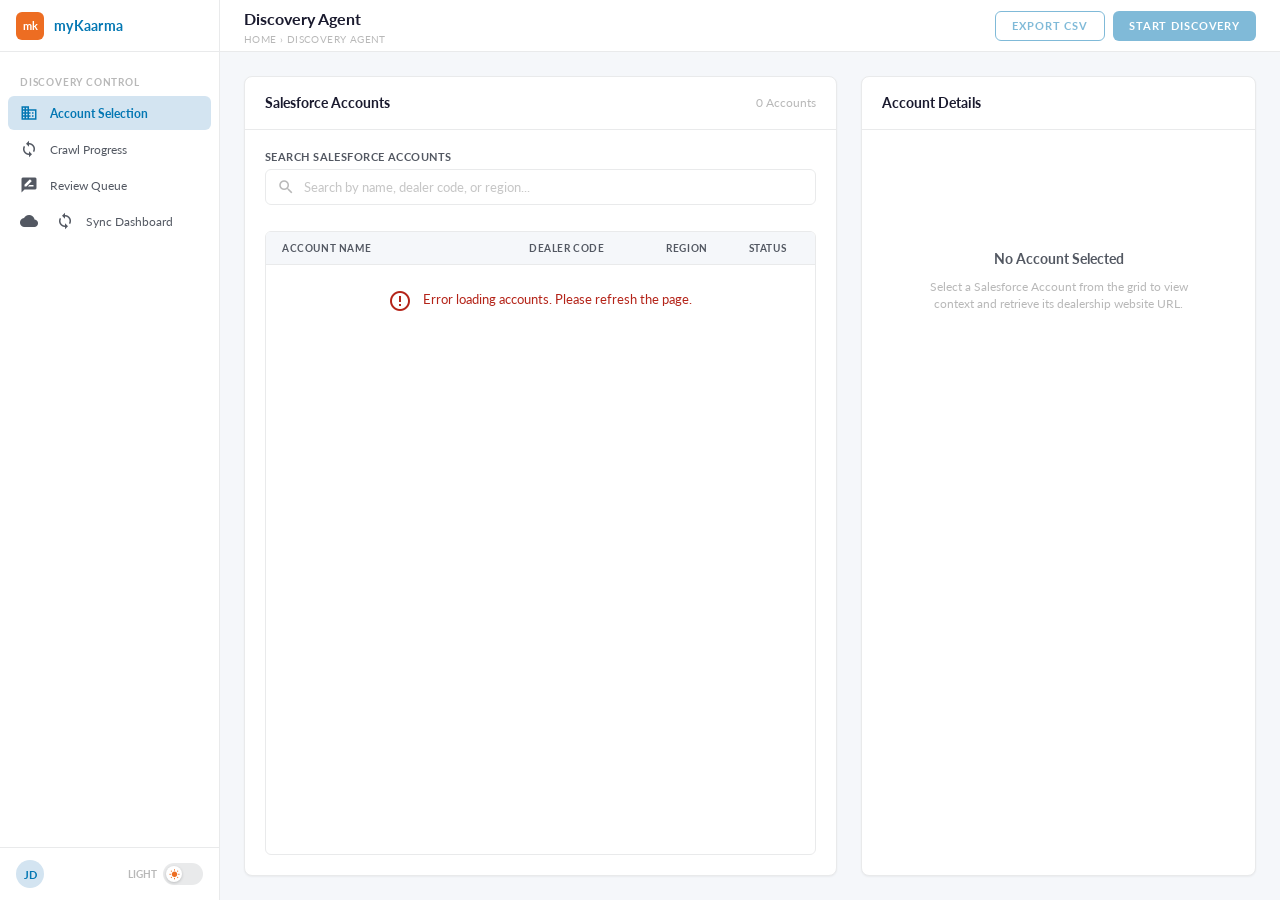
==== static/index.html @ 30bfcf35 "feat(milestone-1): implement user selects salesforce account screen with mykaarma brand guidelines" ====
<!DOCTYPE html>
<html lang="en">
<head>
  <meta charset="UTF-8">
  <meta name="viewport" content="width=device-width, initial-scale=1.0">
  <title>Salesforce Contact Discovery Agent | myKaarma</title>
  <!-- SEO Meta Tags -->
  <meta name="description" content="Autonomous human-in-the-loop Salesforce contact discovery and validation agent.">
  
  <!-- Typography & Icons -->
  <link rel="preconnect" href="https://fonts.googleapis.com">
  <link rel="preconnect" href="https://fonts.gstatic.com" crossorigin>
  <link href="https://fonts.googleapis.com/css2?family=Lato:wght@400;700&display=swap" rel="stylesheet">
  <link href="https://fonts.googleapis.com/icon?family=Material+Icons" rel="stylesheet">
  
  <!-- Style Sheet -->
  <link rel="stylesheet" href="theme.css">
</head>
<body>

  <!-- Application Shell -->
  <div id="shell" class="light">
    <script>
      (function() {
        const stored = localStorage.getItem('mk-theme');
        const prefersDark = window.matchMedia('(prefers-color-scheme: dark)').matches;
        document.getElementById('shell').className = stored || (prefersDark ? 'dark' : 'light');
      })();
    </script>

    <!-- Sidebar Navigation -->
    <aside class="sidebar">
      <!-- Brand Header -->
      <div class="brand-header">
        <div class="logo-mark" id="logoMark">mk</div>
        <span class="brand-wordmark">myKaarma</span>
      </div>

      <!-- Navigation Items -->
      <div class="nav-container">
        <div class="nav-group-label">Discovery Control</div>
        
        <div class="nav-item active" id="navAccountSelect">
          <i class="material-icons">domain</i>
          <span>Account Selection</span>
        </div>
        
        <div class="nav-item disabled" id="navCrawlProgress" title="Complete Milestone 1 to unlock">
          <i class="material-icons">sync</i>
          <span>Crawl Progress</span>
        </div>
        
        <div class="nav-item disabled" id="navReviewQueue" title="Complete Milestone 1 to unlock">
          <i class="material-icons">rate_review</i>
          <span>Review Queue</span>
        </div>
        
        <div class="nav-item disabled" id="navSyncDashboard" title="Complete Milestone 1 to unlock">
          <i class="material-icons">cloud_sync</i>
          <span>Sync Dashboard</span>
        </div>
      </div>

      <!-- Sidebar Footer -->
      <div class="sidebar-footer">
        <div class="avatar" id="userAvatar" title="User Profile">JD</div>
        <button class="theme-toggle-btn" id="themeToggleBtn" aria-label="Toggle dark mode" role="switch" aria-checked="false">
          <span class="theme-label" id="themeToggleLabel">Light</span>
          <div class="toggle-track">
            <div class="toggle-knob" id="toggleKnob">
              <i class="material-icons" id="toggleIcon" style="color: #ED6D22;">wb_sunny</i>
            </div>
          </div>
        </button>
      </div>
    </aside>

    <!-- Main Workspace -->
    <main class="workspace">
      <!-- Top Bar -->
      <header class="top-bar">
        <div class="top-bar-title-section">
          <h5 class="myk-h5" id="mainTitle">Discovery Agent</h5>
          <nav class="breadcrumb" id="breadcrumbTrail" aria-label="Breadcrumb">Home › Discovery Agent</nav>
        </div>
        
        <div style="margin-left: auto; display: flex; gap: 8px;">
          <button class="tb-btn secondary disabled" id="btnExport" disabled>Export CSV</button>
          <button class="tb-btn primary disabled" id="btnStartDiscovery" disabled>Start Discovery</button>
        </div>
      </header>

      <!-- Workspace Content (Grid Layout) -->
      <div class="content-area">
        
        <!-- Search & Selection Panel (Left Card) -->
        <section class="myk-card" id="searchPanelCard">
          <div class="myk-card-header">
            <h6 class="myk-h6">Salesforce Accounts</h6>
            <span class="myk-subtitle1" id="accountsCount">0 Accounts</span>
          </div>
          
          <div class="myk-card-body">
            <!-- Search Form Group -->
            <div class="form-group">
              <label for="accountSearchInput" class="form-label">Search Salesforce Accounts</label>
              <div class="input-container">
                <i class="material-icons">search</i>
                <input type="text" id="accountSearchInput" class="myk-input" placeholder="Search by name, dealer code, or region..." autocomplete="off">
              </div>
            </div>
            
            <!-- Accounts Data Grid Table -->
            <div class="table-container">
              <table class="myk-table" id="accountsTable">
                <thead>
                  <tr>
                    <th style="width: 45%;">Account Name</th>
                    <th style="width: 25%;">Dealer Code</th>
                    <th style="width: 15%;">Region</th>
                    <th style="width: 15%;">Status</th>
                  </tr>
                </thead>
                <tbody id="accountsTableBody">
                  <!-- Dynamic rows will be injected here -->
                </tbody>
              </table>
              
              <!-- Table Empty State -->
              <div class="empty-state" id="tableEmptyState" style="display: none;">
                <i class="material-icons">info_outline</i>
                <div class="empty-state-title">No matching accounts found</div>
                <div class="empty-state-text">Try adjusting your search terms or filters.</div>
              </div>
            </div>
          </div>
        </section>

        <!-- Selected Account Context Panel (Right Card) -->
        <section class="myk-card" id="detailsPanelCard">
          <div class="myk-card-header">
            <h6 class="myk-h6">Account Details</h6>
          </div>
          
          <div class="myk-card-body" id="detailsCardBody">
            <!-- Default Empty State -->
            <div class="empty-state" id="detailsEmptyState">
              <i class="material-icons">corporate_fare</i>
              <div class="empty-state-title">No Account Selected</div>
              <div class="empty-state-text">Select a Salesforce Account from the grid to view context and retrieve its dealership website URL.</div>
            </div>
            
            <!-- Selected Content Details Panel (Initially Hidden) -->
            <div class="details-panel" id="detailsDataPanel" style="display: none;">
              <!-- Website Highlight Box -->
              <div class="website-container" id="websiteHighlightBox">
                <div class="website-title">Dealership Website Context</div>
                <a href="#" target="_blank" class="website-link" id="accountWebsiteLink" rel="noopener">
                  <span id="accountWebsiteText">https://example.com</span>
                  <i class="material-icons">open_in_new</i>
                </a>
              </div>
              
              <!-- Account Metadata Fields -->
              <div class="detail-row">
                <div class="detail-label">Account ID</div>
                <div class="detail-value" style="display: flex; align-items: center;">
                  <span id="accFieldId" style="color: var(--text-muted, #B8B8B8);">ACC-00000</span>
                  <i class="material-icons copy-icon-btn" id="btnCopyId" title="Copy ID">content_copy</i>
                </div>
              </div>
              
              <div class="detail-row">
                <div class="detail-label">Account Name</div>
                <div class="detail-value bold" id="accFieldName">Dealership Name</div>
              </div>
              
              <div class="detail-row">
                <div class="detail-label">Dealer Code</div>
                <div class="detail-value" id="accFieldCode">CODE-00</div>
              </div>
              
              <div class="detail-row">
                <div class="detail-label">Region</div>
                <div class="detail-value" id="accFieldRegion">Northwest</div>
              </div>
              
              <div class="detail-row">
                <div class="detail-label">Phone</div>
                <div class="detail-value" id="accFieldPhone">+1-000-000-0000</div>
              </div>
              
              <div class="detail-row">
                <div class="detail-label">Industry</div>
                <div class="detail-value" id="accFieldIndustry">Retail</div>
              </div>
              
              <div class="detail-row">
                <div class="detail-label">Annual Revenue</div>
                <div class="detail-value" id="accFieldRevenue">$0</div>
              </div>
              
              <div class="detail-row">
                <div class="detail-label">Account Owner</div>
                <div class="detail-value" id="accFieldOwner">Owner Name</div>
              </div>
            </div>
          </div>
        </section>

      </div>
    </main>
  </div>

  <!-- Application Logic -->
  <script src="app.js"></script>
</body>
</html>
---- static/theme.css ----
/* ==========================================
   myKaarma Design System & Brand Styling
   ========================================== */

/* Typography & Layout Reset */
* {
  box-sizing: border-box;
  margin: 0;
  padding: 0;
  font-family: 'Lato', sans-serif;
  transition: background-color 150ms ease-in-out, border-color 150ms ease-in-out, box-shadow 100ms ease-in-out;
}

body, html {
  width: 100%;
  height: 100%;
  overflow: hidden;
}

/* ------------------------------------------
   Design Tokens - Theme Overrides
   ------------------------------------------ */
#shell.light {
  --bg-page:         #F5F7FA;
  --bg-sidebar:      #FFFFFF;
  --bg-topbar:       #FFFFFF;
  --bg-card:         #FFFFFF;
  --border:          #E9EAEB;
  --text-primary:    #1A1A2E;
  --text-secondary:  #535862;
  --text-muted:      #B8B8B8;
  --brand:           #0377B3;
  --nav-active-bg:   #D3E4F1;
  --nav-active-text: #0377B3;
  --nav-dot-default: #D8D8D8;
  --btn-sec-color:   #0377B3;
  --toggle-track:    #E9EAEB;
  --avatar-bg:       #D3E4F1;
  --avatar-text: #0377B3;
  --input-bg:        #FFFFFF;
  --row-hover:       #F0F6FB;
  --accent-orange:   #ED6D22;
  --success-green:   #027A48;
  --success-bg:      #ECFDF3;
  --error-red:       #B42318;
  --error-bg:        #FEF3F2;
}

#shell.dark {
  --bg-page:         #0F1117;
  --bg-sidebar:      #1A1F2E;
  --bg-topbar:       #1A1F2E;
  --bg-card:         #232839;
  --border:          #2E3347;
  --text-primary:    #F0F4F8;
  --text-secondary:  #8B95A6;
  --text-muted:      #4A5568;
  --brand:           #3B9DD4;
  --nav-active-bg:   rgba(59,157,212,0.18);
  --nav-active-text: #3B9DD4;
  --nav-dot-default: #2E3347;
  --btn-sec-color:   #7EB8D9;
  --toggle-track:    #3B9DD4;
  --avatar-bg:       rgba(59,157,212,0.2);
  --avatar-text: #3B9DD4;
  --input-bg:        #1E2433;
  --row-hover:       rgba(255,255,255,0.04);
  --accent-orange:   #FD853A;
  --success-green:   #32D583;
  --success-bg:      #052E16;
  --error-red:       #F97066;
  --error-bg:        #1C0A09;
}

/* ------------------------------------------
   Typography Scale
   ------------------------------------------ */
.myk-h1 { font-size: 2rem; line-height: 2.5rem; font-weight: 700; color: var(--text-primary, #1A1A2E); }
.myk-h2 { font-size: 1.5rem; line-height: 2rem; font-weight: 700; color: var(--text-primary, #1A1A2E); }
.myk-h3 { font-size: 1.25rem; line-height: 1.75rem; font-weight: 700; color: var(--text-primary, #1A1A2E); }
.myk-h4 { font-size: 1.125rem; line-height: 1.5rem; font-weight: 700; color: var(--text-primary, #1A1A2E); }
.myk-h5 { font-size: 1rem; line-height: 1.5rem; font-weight: 700; color: var(--text-primary, #1A1A2E); }
.myk-h6 { font-size: 0.875rem; line-height: 1.25rem; font-weight: 700; color: var(--text-primary, #1A1A2E); }

.myk-body1 { font-size: 1rem; line-height: 1.5rem; font-weight: 400; color: var(--text-secondary, #535862); }
.myk-body2 { font-size: 0.875rem; line-height: 1.25rem; font-weight: 400; color: var(--text-secondary, #535862); }
.myk-subtitle1 { font-size: 0.75rem; line-height: 1rem; font-weight: 400; color: var(--text-muted, #B8B8B8); }
.myk-subtitle2 { font-size: 0.625rem; line-height: 1.1rem; font-weight: 400; color: var(--text-muted, #B8B8B8); }

/* ------------------------------------------
   App Layout Shell
   ------------------------------------------ */
#shell {
  width: 100%;
  height: 100%;
  display: flex;
  background: var(--bg-page, #F5F7FA);
  color: var(--text-primary, #1A1A2E);
}

/* Sidebar Navigation */
.sidebar {
  width: 220px;
  height: 100%;
  background: var(--bg-sidebar, #FFFFFF);
  border-right: 1px solid var(--border, #E9EAEB);
  display: flex;
  flex-direction: column;
  flex-shrink: 0;
}

.brand-header {
  height: 52px;
  padding: 0 16px;
  display: flex;
  align-items: center;
  gap: 10px;
  border-bottom: 1px solid var(--border, #E9EAEB);
}

.logo-mark {
  background: #ED6D22; /* Always orange logo mark */
  border-radius: 6px;
  width: 28px;
  height: 28px;
  display: flex;
  align-items: center;
  justify-content: center;
  color: #FFFFFF;
  font-weight: 700;
  font-size: 11px;
}

.brand-wordmark {
  color: var(--brand, #0377B3);
  font-size: 14px;
  font-weight: 700;
  letter-spacing: 0.02em;
}

.nav-container {
  padding: 16px 8px;
  flex-grow: 1;
  overflow-y: auto;
}

.nav-group-label {
  font-size: 10px;
  font-weight: 700;
  color: var(--text-muted, #B8B8B8);
  text-transform: uppercase;
  letter-spacing: 0.08em;
  padding: 8px 12px;
}

.nav-item {
  display: flex;
  align-items: center;
  gap: 12px;
  padding: 8px 12px;
  border-radius: 6px;
  cursor: pointer;
  margin-bottom: 2px;
  color: var(--text-secondary, #535862);
  font-size: 12px;
  font-weight: 400;
  user-select: none;
}

.nav-item:hover {
  background: var(--row-hover, #F0F6FB);
}

.nav-item.active {
  background: var(--nav-active-bg, #D3E4F1);
  color: var(--nav-active-text, #0377B3);
  font-weight: 700;
}

.nav-item i {
  font-size: 18px;
}

/* Sidebar Footer & Theme Toggle */
.sidebar-footer {
  margin-top: auto;
  padding: 12px 16px;
  border-top: 1px solid var(--border, #E9EAEB);
  display: flex;
  align-items: center;
  gap: 12px;
}

.avatar {
  width: 28px;
  height: 28px;
  border-radius: 50%;
  background: var(--avatar-bg, #D3E4F1);
  color: var(--avatar-text, #0377B3);
  font-weight: 700;
  font-size: 11px;
  display: flex;
  align-items: center;
  justify-content: center;
}

.theme-toggle-btn {
  margin-left: auto;
  display: flex;
  align-items: center;
  gap: 6px;
  background: none;
  border: none;
  cursor: pointer;
  outline: none;
}

.theme-label {
  font-size: 10px;
  font-weight: 700;
  color: var(--text-muted, #B8B8B8);
  text-transform: uppercase;
}

.toggle-track {
  width: 40px;
  height: 22px;
  border-radius: 11px;
  background: var(--toggle-track, #E9EAEB);
  position: relative;
}

.toggle-knob {
  width: 16px;
  height: 16px;
  border-radius: 50%;
  background: #FFFFFF;
  position: absolute;
  top: 3px;
  left: 3px;
  transition: left 200ms ease;
  box-shadow: 0 1px 3px rgba(10,13,18,0.2);
  display: flex;
  align-items: center;
  justify-content: center;
}

#shell.dark .toggle-knob {
  left: 21px;
}

#shell.dark .toggle-track {
  background: var(--brand, #3B9DD4);
}

.toggle-knob i {
  font-size: 11px;
}

/* ------------------------------------------
   Workspace Area & Top Bar
   ------------------------------------------ */
.workspace {
  flex-grow: 1;
  display: flex;
  flex-direction: column;
  height: 100%;
  overflow: hidden;
}

.top-bar {
  height: 52px;
  background: var(--bg-topbar, #FFFFFF);
  border-bottom: 1px solid var(--border, #E9EAEB);
  display: flex;
  align-items: center;
  padding: 0 24px;
  flex-shrink: 0;
}

.top-bar-title-section {
  display: flex;
  flex-direction: column;
}

.breadcrumb {
  font-size: 10px;
  color: var(--text-muted, #B8B8B8);
  margin-top: 2px;
  text-transform: uppercase;
  letter-spacing: 0.04em;
}

/* Dashboard Workspace Content Grid */
.content-area {
  flex-grow: 1;
  padding: 24px;
  overflow-y: auto;
  display: grid;
  grid-template-columns: 1.5fr 1fr;
  gap: 24px;
}

/* ------------------------------------------
   Card Component System
   ------------------------------------------ */
.myk-card {
  background: var(--bg-card, #FFFFFF);
  border: 1px solid var(--border, #E9EAEB);
  border-radius: 8px;
  box-shadow: 0 1px 2px rgba(10,13,18,0.05);
  display: flex;
  flex-direction: column;
  overflow: hidden;
}

.myk-card-header {
  padding: 16px 20px;
  border-bottom: 1px solid var(--border, #E9EAEB);
  display: flex;
  align-items: center;
  justify-content: space-between;
}

.myk-card-title {
  font-size: 14px;
  font-weight: 700;
  color: var(--text-primary, #1A1A2E);
}

.myk-card-body {
  padding: 20px;
  flex-grow: 1;
  display: flex;
  flex-direction: column;
}

/* ------------------------------------------
   Forms & Inputs
   ------------------------------------------ */
.form-group {
  margin-bottom: 16px;
  display: flex;
  flex-direction: column;
  gap: 6px;
}

.form-label {
  font-size: 11px;
  font-weight: 700;
  color: var(--text-secondary, #535862);
  text-transform: uppercase;
  letter-spacing: 0.04em;
}

.input-container {
  position: relative;
  display: flex;
  align-items: center;
}

.input-container i {
  position: absolute;
  left: 12px;
  font-size: 18px;
  color: var(--text-muted, #B8B8B8);
}

.myk-input {
  width: 100%;
  height: 36px;
  border: 1px solid var(--border, #E9EAEB);
  border-radius: 6px;
  background: var(--input-bg, #FFFFFF);
  color: var(--text-primary, #1A1A2E);
  font-size: 13px;
  padding: 0 12px;
  outline: none;
  font-family: 'Lato', sans-serif;
}

.input-container .myk-input {
  padding-left: 38px;
}

.myk-input::placeholder {
  color: var(--text-muted, #B8B8B8);
  opacity: 0.8;
}

.myk-input:focus {
  border-color: var(--brand, #0377B3);
  box-shadow: 0 0 0 3px rgba(3,119,179,0.2);
}

#shell.dark .myk-input:focus {
  box-shadow: 0 0 0 3px rgba(59,157,212,0.3);
}

/* ------------------------------------------
   Buttons & Controls
   ------------------------------------------ */
.tb-btn {
  height: 30px;
  padding: 0 16px;
  border-radius: 6px;
  font-size: 11px;
  font-weight: 700;
  text-transform: uppercase;
  letter-spacing: 0.08em;
  cursor: pointer;
  display: inline-flex;
  align-items: center;
  justify-content: center;
  white-space: nowrap;
  outline: none;
  font-family: 'Lato', sans-serif;
}

.tb-btn.primary {
  background: var(--brand, #0377B3);
  color: #FFFFFF;
  border: none;
}

.tb-btn.primary:hover {
  opacity: 0.9;
}

.tb-btn.secondary {
  background: transparent;
  color: var(--btn-sec-color, #0377B3);
  border: 1px solid var(--btn-sec-color, #0377B3);
}

.tb-btn.secondary:hover {
  background: var(--row-hover, #F0F6FB);
}

.tb-btn.disabled, .tb-btn[disabled] {
  opacity: 0.5;
  pointer-events: none;
  cursor: not-allowed;
}

/* ------------------------------------------
   Data Grid & Tables
   ------------------------------------------ */
.table-container {
  flex-grow: 1;
  overflow-y: auto;
  border: 1px solid var(--border, #E9EAEB);
  border-radius: 6px;
  background: var(--bg-card, #FFFFFF);
  margin-top: 10px;
}

.myk-table {
  width: 100%;
  border-collapse: collapse;
  table-layout: fixed;
}

.myk-table th {
  background: var(--bg-page, #F5F7FA);
  color: var(--text-secondary, #535862);
  font-size: 10px;
  font-weight: 700;
  text-transform: uppercase;
  letter-spacing: 0.06em;
  padding: 10px 16px;
  text-align: left;
  border-bottom: 1px solid var(--border, #E9EAEB);
  position: sticky;
  top: 0;
  z-index: 10;
}

.myk-table td {
  padding: 12px 16px;
  font-size: 13px;
  color: var(--text-primary, #1A1A2E);
  border-bottom: 1px solid var(--border, #E9EAEB);
  overflow: hidden;
  text-overflow: ellipsis;
  white-space: nowrap;
}

.myk-table tr:last-child td {
  border-bottom: none;
}

.myk-table tbody tr {
  cursor: pointer;
}

.myk-table tbody tr:hover td {
  background: var(--row-hover, #F0F6FB);
}

.myk-table tr.selected td {
  background: var(--nav-active-bg, #D3E4F1) !important;
  color: var(--nav-active-text, #0377B3);
  font-weight: 700;
}

/* Utility alignments */
.text-right {
  text-align: right !important;
}

/* ------------------------------------------
   Status Badge Styling
   ------------------------------------------ */
.myk-badge {
  display: inline-flex;
  align-items: center;
  justify-content: center;
  padding: 2px 8px;
  border-radius: 4px;
  font-size: 10px;
  font-weight: 700;
  text-transform: uppercase;
  letter-spacing: 0.02em;
}

.myk-badge.success {
  color: var(--success-green, #027A48);
  background: var(--success-bg, #ECFDF3);
}

.myk-badge.error {
  color: var(--error-red, #B42318);
  background: var(--error-bg, #FEF3F2);
}

/* ------------------------------------------
   Details Panel Styling
   ------------------------------------------ */
.details-panel {
  display: flex;
  flex-direction: column;
  gap: 16px;
}

.detail-row {
  display: flex;
  justify-content: space-between;
  align-items: center;
  padding-bottom: 12px;
  border-bottom: 1px dashed var(--border, #E9EAEB);
}

.detail-row:last-child {
  border-bottom: none;
}

.detail-label {
  font-size: 11px;
  font-weight: 700;
  color: var(--text-secondary, #535862);
  text-transform: uppercase;
}

.detail-value {
  font-size: 13px;
  font-weight: 400;
  color: var(--text-primary, #1A1A2E);
}

.detail-value.bold {
  font-weight: 700;
}

/* URL Highlight Context */
.website-container {
  background: var(--success-bg, #ECFDF3);
  border: 1px solid var(--success-green, #027A48);
  border-radius: 6px;
  padding: 12px 16px;
  display: flex;
  flex-direction: column;
  gap: 8px;
  margin-top: 12px;
}

#shell.dark .website-container {
  background: var(--success-bg, #052E16);
  border-color: var(--success-green, #32D583);
}

.website-title {
  font-size: 10px;
  font-weight: 700;
  color: var(--success-green, #027A48);
  text-transform: uppercase;
  letter-spacing: 0.06em;
}

.website-link {
  font-size: 14px;
  font-weight: 700;
  color: var(--brand, #0377B3) !important;
  text-decoration: none;
  display: flex;
  align-items: center;
  gap: 6px;
}

.website-link:hover {
  text-decoration: underline;
}

.website-link i {
  font-size: 16px;
}

/* Empty / Fallback States */
.empty-state {
  text-align: center;
  padding: 40px 20px;
  display: flex;
  flex-direction: column;
  align-items: center;
  justify-content: center;
  gap: 12px;
  color: var(--text-muted, #B8B8B8);
}

.empty-state i {
  font-size: 48px;
}

.empty-state-title {
  font-size: 14px;
  font-weight: 700;
  color: var(--text-secondary, #535862);
}

.empty-state-text {
  font-size: 12px;
  max-width: 260px;
  line-height: 1.4;
}

/* Interactive Elements */
.copy-icon-btn {
  cursor: pointer;
  color: var(--text-muted, #B8B8B8);
  font-size: 14px;
  margin-left: 6px;
}

.copy-icon-btn:hover {
  color: var(--brand, #0377B3);
}

/* Custom Scrollbars */
::-webkit-scrollbar {
  width: 6px;
  height: 6px;
}

::-webkit-scrollbar-track {
  background: transparent;
}

::-webkit-scrollbar-thumb {
  border-radius: 3px;
  background: var(--border, #E9EAEB);
}

::-webkit-scrollbar-thumb:hover {
  background: var(--text-muted, #B8B8B8);
}
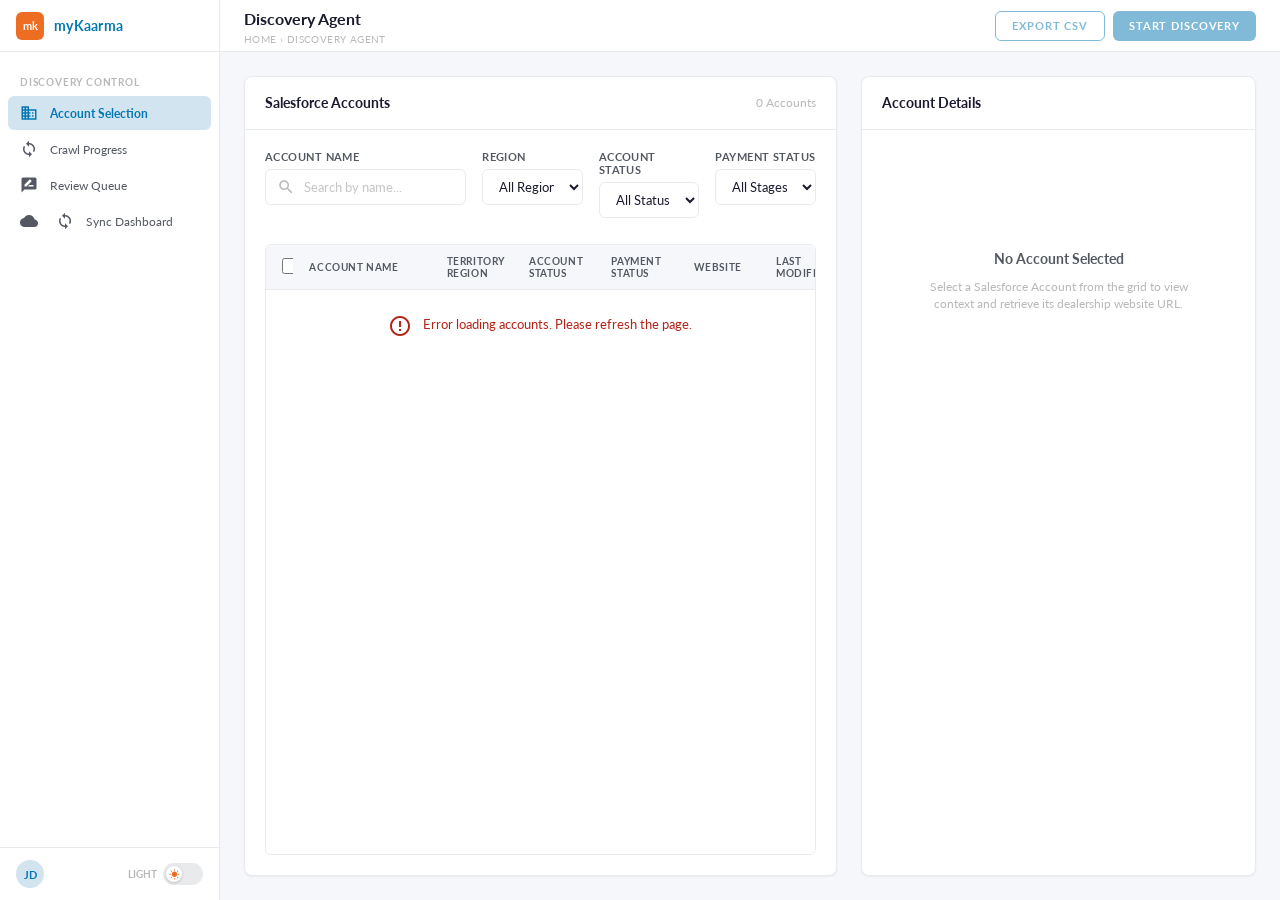
==== commit e72ba9c2: "feat(milestone1): implement account selection filters and multi-select UI - Add dynamic region, stat" ====
--- a/static/index.html
+++ b/static/index.html
@@ -101,12 +101,32 @@
           </div>
           
           <div class="myk-card-body">
-            <!-- Search Form Group -->
-            <div class="form-group">
-              <label for="accountSearchInput" class="form-label">Search Salesforce Accounts</label>
-              <div class="input-container">
-                <i class="material-icons">search</i>
-                <input type="text" id="accountSearchInput" class="myk-input" placeholder="Search by name, dealer code, or region..." autocomplete="off">
+            <!-- Search & Filters -->
+            <div style="display: flex; gap: 16px; margin-bottom: 16px;">
+              <div class="form-group" style="flex: 2; margin-bottom: 0;">
+                <label for="accountSearchInput" class="form-label">Account Name</label>
+                <div class="input-container">
+                  <i class="material-icons">search</i>
+                  <input type="text" id="accountSearchInput" class="myk-input" placeholder="Search by name..." autocomplete="off">
+                </div>
+              </div>
+              <div class="form-group" style="flex: 1; margin-bottom: 0;">
+                <label for="regionFilter" class="form-label">Region</label>
+                <select id="regionFilter" class="myk-input">
+                  <option value="">All Regions</option>
+                </select>
+              </div>
+              <div class="form-group" style="flex: 1; margin-bottom: 0;">
+                <label for="statusFilter" class="form-label">Account Status</label>
+                <select id="statusFilter" class="myk-input">
+                  <option value="">All Statuses</option>
+                </select>
+              </div>
+              <div class="form-group" style="flex: 1; margin-bottom: 0;">
+                <label for="paymentsStageFilter" class="form-label">Payment Status</label>
+                <select id="paymentsStageFilter" class="myk-input">
+                  <option value="">All Stages</option>
+                </select>
               </div>
             </div>
             
@@ -115,10 +135,13 @@
               <table class="myk-table" id="accountsTable">
                 <thead>
                   <tr>
-                    <th style="width: 45%;">Account Name</th>
-                    <th style="width: 25%;">Dealer Code</th>
-                    <th style="width: 15%;">Region</th>
-                    <th style="width: 15%;">Status</th>
+                    <th style="width: 5%;"><input type="checkbox" id="selectAllCheckbox"></th>
+                    <th style="width: 25%;">Account Name</th>
+                    <th style="width: 15%;">Territory Region</th>
+                    <th style="width: 15%;">Account Status</th>
+                    <th style="width: 15%;">Payment Status</th>
+                    <th style="width: 15%;">Website</th>
+                    <th style="width: 10%;">Last Modified</th>
                   </tr>
                 </thead>
                 <tbody id="accountsTableBody">
@@ -154,11 +177,13 @@
             <div class="details-panel" id="detailsDataPanel" style="display: none;">
               <!-- Website Highlight Box -->
               <div class="website-container" id="websiteHighlightBox">
-                <div class="website-title">Dealership Website Context</div>
-                <a href="#" target="_blank" class="website-link" id="accountWebsiteLink" rel="noopener">
-                  <span id="accountWebsiteText">https://example.com</span>
-                  <i class="material-icons">open_in_new</i>
-                </a>
+                <div class="website-title" id="websiteHighlightTitle">Dealership Website Context</div>
+                <div id="websiteLinksContainer">
+                  <a href="#" target="_blank" class="website-link" id="accountWebsiteLink" rel="noopener">
+                    <span id="accountWebsiteText">https://example.com</span>
+                    <i class="material-icons">open_in_new</i>
+                  </a>
+                </div>
               </div>
               
               <!-- Account Metadata Fields -->
@@ -176,13 +201,18 @@
               </div>
               
               <div class="detail-row">
-                <div class="detail-label">Dealer Code</div>
-                <div class="detail-value" id="accFieldCode">CODE-00</div>
-              </div>
-              
-              <div class="detail-row">
-                <div class="detail-label">Region</div>
+                <div class="detail-label">Territory Region</div>
                 <div class="detail-value" id="accFieldRegion">Northwest</div>
+              </div>
+              
+              <div class="detail-row">
+                <div class="detail-label">Account Status</div>
+                <div class="detail-value" id="accFieldStatus">Active</div>
+              </div>
+              
+              <div class="detail-row">
+                <div class="detail-label">Payment Status</div>
+                <div class="detail-value" id="accFieldPaymentsStage">Paid</div>
               </div>
               
               <div class="detail-row">
--- a/static/theme.css
+++ b/static/theme.css
@@ -673,3 +673,44 @@
 ::-webkit-scrollbar-thumb:hover {
   background: var(--text-muted, #B8B8B8);
 }
+
+/* ------------------------------------------
+   Checkbox & Multi-Select Styling
+   ------------------------------------------ */
+input[type="checkbox"] {
+  accent-color: var(--brand, #0377B3);
+  width: 16px;
+  height: 16px;
+  cursor: pointer;
+  border-radius: 4px;
+}
+
+#shell.dark input[type="checkbox"] {
+  accent-color: var(--brand, #3B9DD4);
+}
+
+.multi-select-message {
+  display: flex;
+  flex-direction: column;
+  align-items: center;
+  justify-content: center;
+  gap: 16px;
+  padding: 32px 16px;
+  text-align: center;
+}
+
+.multi-select-message i {
+  font-size: 48px;
+  color: var(--brand, #0377B3);
+}
+
+.multi-select-message .title {
+  font-size: 16px;
+  font-weight: 700;
+  color: var(--text-primary, #1A1A2E);
+}
+
+.multi-select-message .subtitle {
+  font-size: 13px;
+  color: var(--text-secondary, #535862);
+}
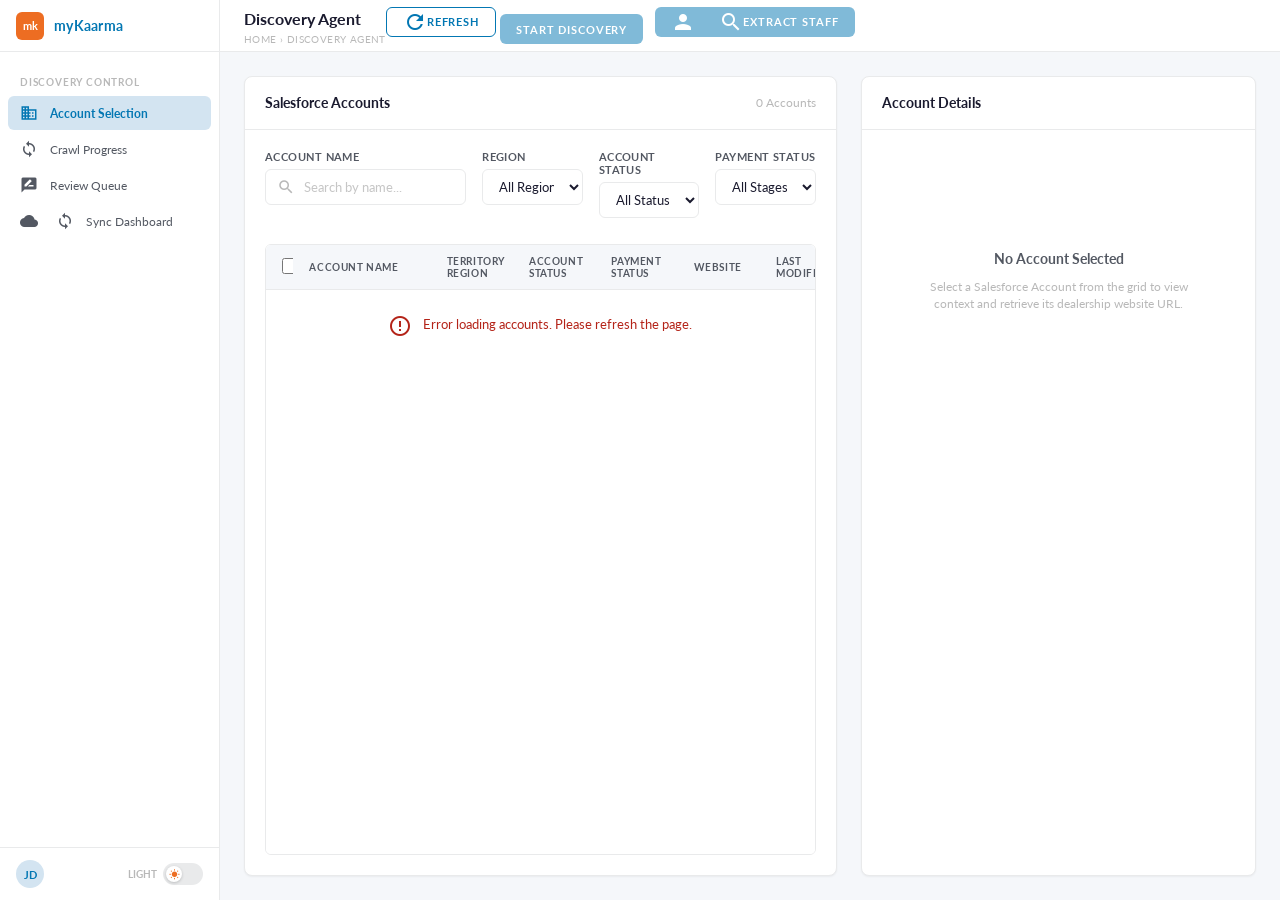
==== commit 6637e927: "feat(extraction): implement heuristic staff scraping and UI" ====
--- a/static/index.html
+++ b/static/index.html
@@ -84,10 +84,15 @@
           <nav class="breadcrumb" id="breadcrumbTrail" aria-label="Breadcrumb">Home › Discovery Agent</nav>
         </div>
         
-        <div style="margin-left: auto; display: flex; gap: 8px;">
-          <button class="tb-btn secondary disabled" id="btnExport" disabled>Export CSV</button>
-          <button class="tb-btn primary disabled" id="btnStartDiscovery" disabled>Start Discovery</button>
-        </div>
+        <div class="actions-right">
+                <button class="tb-btn secondary" id="btnRefreshGrid">
+                  <i class="material-icons">refresh</i> Refresh
+                </button>
+                <button class="tb-btn primary disabled" id="btnStartDiscovery" disabled>Start Discovery</button>
+                <button class="tb-btn primary disabled" id="btnExtractStaff" disabled style="margin-left: 8px;">
+                  <i class="material-icons">person_search</i> Extract Staff
+                </button>
+              </div>
       </header>
 
       <!-- Workspace Content (Grid Layout) -->
@@ -188,14 +193,6 @@
               
               <!-- Account Metadata Fields -->
               <div class="detail-row">
-                <div class="detail-label">Account ID</div>
-                <div class="detail-value" style="display: flex; align-items: center;">
-                  <span id="accFieldId" style="color: var(--text-muted, #B8B8B8);">ACC-00000</span>
-                  <i class="material-icons copy-icon-btn" id="btnCopyId" title="Copy ID">content_copy</i>
-                </div>
-              </div>
-              
-              <div class="detail-row">
                 <div class="detail-label">Account Name</div>
                 <div class="detail-value bold" id="accFieldName">Dealership Name</div>
               </div>
@@ -216,23 +213,41 @@
               </div>
               
               <div class="detail-row">
-                <div class="detail-label">Phone</div>
-                <div class="detail-value" id="accFieldPhone">+1-000-000-0000</div>
-              </div>
-              
-              <div class="detail-row">
-                <div class="detail-label">Industry</div>
-                <div class="detail-value" id="accFieldIndustry">Retail</div>
-              </div>
-              
-              <div class="detail-row">
-                <div class="detail-label">Annual Revenue</div>
-                <div class="detail-value" id="accFieldRevenue">$0</div>
-              </div>
-              
-              <div class="detail-row">
-                <div class="detail-label">Account Owner</div>
-                <div class="detail-value" id="accFieldOwner">Owner Name</div>
+                <div class="detail-label">Last Modified Date</div>
+                <div class="detail-value" id="accFieldLastModified">1/1/2026</div>
+              </div>
+              
+              <!-- Crawled Pages Section -->
+              <div class="crawled-pages-container" id="crawledPagesContainer" style="display: none; margin-top: 16px; border-top: 1px solid var(--border, #E9EAEB); padding-top: 16px;">
+                <div class="detail-label" style="margin-bottom: 8px; font-weight: 600;">Discovered Staff Pages</div>
+                <ul class="validation-list" id="crawledPagesList" style="margin-top: 0; font-size: 13px;">
+                  <!-- Injected via JS -->
+                </ul>
+              </div>
+              
+              <!-- Extraction Results Section -->
+              <div class="extraction-container" id="extractionContainer" style="display: none; margin-top: 16px; border-top: 1px solid var(--border, #E9EAEB); padding-top: 16px;">
+                <div style="display: flex; justify-content: space-between; align-items: center; margin-bottom: 8px;">
+                  <div class="detail-label" style="font-weight: 600; color: var(--text-dark, #232B32);">Extracted Staff Intelligence</div>
+                  <button class="tb-btn secondary" id="btnExportStaff" style="padding: 4px 8px; font-size: 11px; height: auto;">
+                    <i class="material-icons" style="font-size: 14px;">download</i> Export
+                  </button>
+                </div>
+                <div class="table-container" style="max-height: 200px; overflow-y: auto; border: 1px solid var(--border, #E9EAEB); border-radius: 4px;">
+                  <table class="tb-table" style="font-size: 11px; margin: 0; width: 100%;">
+                    <thead style="position: sticky; top: 0; background: #fff; z-index: 1;">
+                      <tr>
+                        <th style="padding: 6px;">Name</th>
+                        <th style="padding: 6px;">Role</th>
+                        <th style="padding: 6px;">Contact</th>
+                        <th style="padding: 6px;">Score</th>
+                      </tr>
+                    </thead>
+                    <tbody id="extractionList">
+                      <!-- Injected via JS -->
+                    </tbody>
+                  </table>
+                </div>
               </div>
             </div>
           </div>
@@ -244,5 +259,21 @@
 
   <!-- Application Logic -->
   <script src="app.js"></script>
+
+  <!-- Validation Modal -->
+  <div id="validationModal" class="modal-overlay" style="display: none;">
+    <div class="modal-content">
+      <div class="modal-header">
+        <h6 class="myk-h6">Website Validation Results</h6>
+        <button class="icon-btn" id="btnCloseModal"><i class="material-icons">close</i></button>
+      </div>
+      <div class="modal-body" id="validationModalBody">
+        <!-- Content injected dynamically -->
+      </div>
+      <div class="modal-footer">
+        <button class="tb-btn primary" id="btnAcknowledgeModal">Acknowledge & Continue</button>
+      </div>
+    </div>
+  </div>
 </body>
 </html>
--- a/static/theme.css
+++ b/static/theme.css
@@ -714,3 +714,102 @@
   font-size: 13px;
   color: var(--text-secondary, #535862);
 }
+
+/* ------------------------------------------
+   Modal & Overlay Styling
+   ------------------------------------------ */
+.modal-overlay {
+  position: fixed;
+  top: 0;
+  left: 0;
+  width: 100vw;
+  height: 100vh;
+  background: rgba(10, 13, 18, 0.5);
+  display: flex;
+  align-items: center;
+  justify-content: center;
+  z-index: 1000;
+  backdrop-filter: blur(2px);
+}
+
+.modal-content {
+  background: var(--bg-card, #FFFFFF);
+  border: 1px solid var(--border, #E9EAEB);
+  border-radius: 8px;
+  width: 500px;
+  max-width: 90vw;
+  box-shadow: 0 4px 6px rgba(10,13,18,0.1);
+  display: flex;
+  flex-direction: column;
+}
+
+.modal-header {
+  padding: 16px 20px;
+  border-bottom: 1px solid var(--border, #E9EAEB);
+  display: flex;
+  align-items: center;
+  justify-content: space-between;
+}
+
+.icon-btn {
+  background: transparent;
+  border: none;
+  color: var(--text-muted, #B8B8B8);
+  cursor: pointer;
+  display: flex;
+  align-items: center;
+  justify-content: center;
+}
+
+.icon-btn:hover {
+  color: var(--text-primary, #1A1A2E);
+}
+
+.modal-body {
+  padding: 20px;
+  font-size: 13px;
+  color: var(--text-primary, #1A1A2E);
+  max-height: 400px;
+  overflow-y: auto;
+}
+
+.modal-footer {
+  padding: 16px 20px;
+  border-top: 1px solid var(--border, #E9EAEB);
+  display: flex;
+  justify-content: flex-end;
+}
+
+.validation-list {
+  list-style: none;
+  margin-top: 12px;
+}
+
+.validation-item {
+  padding: 8px 12px;
+  border-radius: 4px;
+  background: var(--error-bg, #FEF3F2);
+  border: 1px solid var(--error-red, #B42318);
+  margin-bottom: 8px;
+}
+
+.validation-item-title {
+  font-weight: 700;
+  color: var(--error-red, #B42318);
+  margin-bottom: 4px;
+}
+
+.validation-item-reason {
+  color: var(--text-secondary, #535862);
+  font-size: 12px;
+}
+
+.validation-success {
+  padding: 12px;
+  border-radius: 4px;
+  background: var(--success-bg, #ECFDF3);
+  color: var(--success-green, #027A48);
+  border: 1px solid var(--success-green, #027A48);
+  margin-bottom: 16px;
+  font-weight: 700;
+}
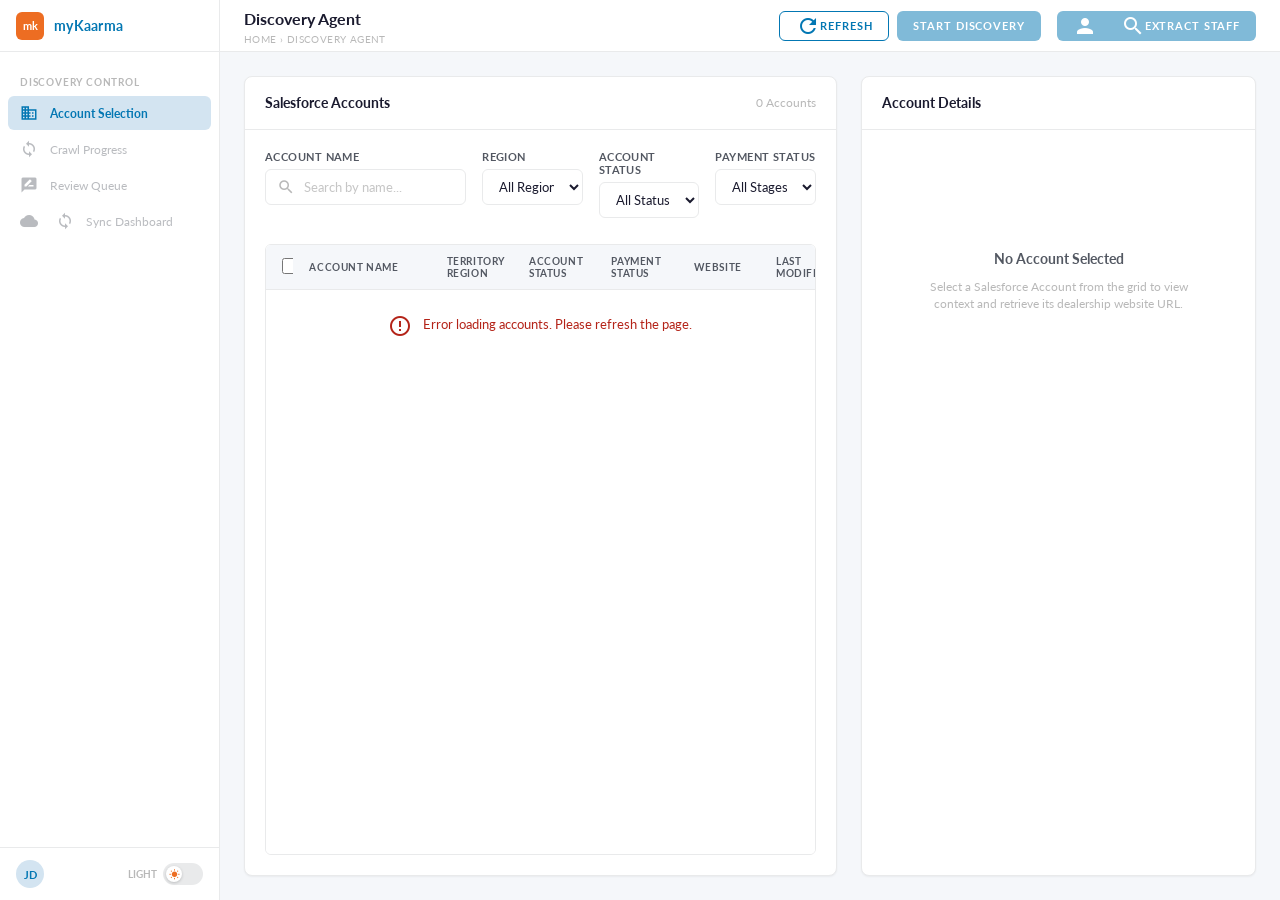
==== commit 7e7de473: "feat(sync): implement Salesforce synchronization and review dashboard - Implemented Milestone 6 and " ====
--- a/static/index.html
+++ b/static/index.html
@@ -96,7 +96,7 @@
       </header>
 
       <!-- Workspace Content (Grid Layout) -->
-      <div class="content-area">
+      <div class="content-area" id="viewAccountSelect">
         
         <!-- Search & Selection Panel (Left Card) -->
         <section class="myk-card" id="searchPanelCard">
@@ -254,6 +254,174 @@
         </section>
 
       </div>
+
+      <!-- Crawl Progress View -->
+      <div class="content-area" id="viewCrawlProgress" style="display: none;">
+         <!-- Left Card: Crawl Details & Log -->
+         <section class="myk-card" style="grid-column: span 2;">
+           <div class="myk-card-header">
+             <h6 class="myk-h6">Discovery & Crawl Progress</h6>
+             <span class="myk-subtitle1" id="crawlProgressStatus">Idle</span>
+           </div>
+           <div class="myk-card-body" style="gap: 20px;">
+             <div class="progress-bar-container" style="background: var(--border); border-radius: 4px; height: 8px; overflow: hidden; width: 100%;">
+               <div id="crawlProgressBar" style="background: var(--brand); width: 0%; height: 100%; transition: width 0.3s ease;"></div>
+             </div>
+             <div style="display: flex; gap: 24px;">
+               <div class="stat-box" style="flex: 1; border: 1px solid var(--border); border-radius: 6px; padding: 16px; text-align: center;">
+                 <div class="myk-subtitle1">Accounts Crawled</div>
+                 <div class="myk-h2" id="crawlStatAccounts">0</div>
+               </div>
+               <div class="stat-box" style="flex: 1; border: 1px solid var(--border); border-radius: 6px; padding: 16px; text-align: center;">
+                 <div class="myk-subtitle1">Pages Found</div>
+                 <div class="myk-h2" id="crawlStatPages">0</div>
+               </div>
+             </div>
+             <div class="table-container" style="max-height: 300px; overflow-y: auto;">
+               <table class="myk-table">
+                 <thead>
+                   <tr>
+                     <th>Account</th>
+                     <th>Status</th>
+                     <th>Details</th>
+                   </tr>
+                 </thead>
+                 <tbody id="crawlProgressTableBody">
+                   <!-- Dynamically populated -->
+                 </tbody>
+               </table>
+             </div>
+           </div>
+         </section>
+      </div>
+
+      <!-- Review Queue View -->
+      <div class="content-area" id="viewReviewQueue" style="display: none;">
+         <!-- Left Card: Contact Grid -->
+         <section class="myk-card" id="reviewGridCard">
+           <div class="myk-card-header" style="flex-wrap: wrap; gap: 12px;">
+             <div>
+               <h6 class="myk-h6">Review Queue</h6>
+               <span class="myk-subtitle1" id="reviewQueueCount">0 Contacts to review</span>
+             </div>
+             <div style="display: flex; gap: 8px; margin-left: auto;">
+               <button class="tb-btn secondary" id="btnBulkApprove"><i class="material-icons" style="font-size: 14px; margin-right: 4px;">check_circle</i> Bulk Approve</button>
+               <button class="tb-btn secondary" id="btnBulkReject" style="color: var(--error-red); border-color: var(--error-red);"><i class="material-icons" style="font-size: 14px; margin-right: 4px;">cancel</i> Bulk Reject</button>
+             </div>
+           </div>
+           
+           <div class="myk-card-body">
+             <div class="table-container">
+               <table class="myk-table" id="reviewTable">
+                 <thead>
+                   <tr>
+                     <th style="width: 5%;"><input type="checkbox" id="selectReviewAllCheckbox"></th>
+                     <th style="width: 20%;">Name</th>
+                     <th style="width: 20%;">Role</th>
+                     <th style="width: 25%;">Email</th>
+                     <th style="width: 15%;">Phone</th>
+                     <th style="width: 10%;">Confidence</th>
+                     <th style="width: 10%;">Actions</th>
+                   </tr>
+                 </thead>
+                 <tbody id="reviewTableBody">
+                   <!-- Extracted staff rows to review -->
+                 </tbody>
+               </table>
+             </div>
+           </div>
+         </section>
+
+         <!-- Right Card: Context & Sync Actions -->
+         <section class="myk-card" id="reviewContextCard">
+           <div class="myk-card-header">
+             <h6 class="myk-h6">Review Summary</h6>
+           </div>
+           <div class="myk-card-body" style="gap: 16px; justify-content: flex-start;">
+             <div class="detail-row">
+               <div class="detail-label">Total Selected Accounts</div>
+               <div class="detail-value" id="reviewSummaryAccounts">0</div>
+             </div>
+             <div class="detail-row">
+               <div class="detail-label">Approved Contacts</div>
+               <div class="detail-value success" id="reviewSummaryApproved" style="color: var(--success-green); font-weight: 700;">0</div>
+             </div>
+             <div class="detail-row">
+               <div class="detail-label">Rejected Contacts</div>
+               <div class="detail-value error" id="reviewSummaryRejected" style="color: var(--error-red); font-weight: 700;">0</div>
+             </div>
+             <div class="detail-row">
+               <div class="detail-label">Pending Review</div>
+               <div class="detail-value" id="reviewSummaryPending">0</div>
+             </div>
+             
+             <button class="tb-btn primary" id="btnSubmitReviews" style="margin-top: auto; height: 40px; font-size: 12px; display: inline-flex; align-items: center; justify-content: center; gap: 8px;">
+               <i class="material-icons">cloud_upload</i> Sync Approved to Salesforce
+             </button>
+           </div>
+         </section>
+      </div>
+
+      <!-- Sync Dashboard View -->
+      <div class="content-area" id="viewSyncDashboard" style="display: none;">
+         <!-- Full-width card -->
+         <section class="myk-card" style="grid-column: span 2;">
+           <div class="myk-card-header">
+             <h6 class="myk-h6">Salesforce Synchronization Results</h6>
+             <button class="tb-btn secondary" id="btnBackToAccounts"><i class="material-icons" style="margin-right: 4px;">arrow_back</i> Back to Account Selection</button>
+           </div>
+           <div class="myk-card-body" style="gap: 20px;">
+             <div style="display: flex; gap: 24px; justify-content: center; margin-bottom: 12px;">
+               <div class="stat-box" style="border: 1px solid var(--border); border-radius: 6px; padding: 20px; text-align: center; min-width: 150px;">
+                 <div class="myk-subtitle1">Sync Status</div>
+                 <div class="myk-h4" style="color: var(--success-green); margin-top: 8px;">Success</div>
+               </div>
+               <div class="stat-box" style="border: 1px solid var(--border); border-radius: 6px; padding: 20px; text-align: center; min-width: 150px;">
+                 <div class="myk-subtitle1">Contacts Created</div>
+                 <div class="myk-h2" id="syncStatCreated" style="color: var(--success-green);">0</div>
+               </div>
+               <div class="stat-box" style="border: 1px solid var(--border); border-radius: 6px; padding: 20px; text-align: center; min-width: 150px;">
+                 <div class="myk-subtitle1">Contacts Updated</div>
+                 <div class="myk-h2" id="syncStatUpdated" style="color: var(--brand);">0</div>
+               </div>
+               <div class="stat-box" style="border: 1px solid var(--border); border-radius: 6px; padding: 20px; text-align: center; min-width: 150px;">
+                 <div class="myk-subtitle1">Sync Failures</div>
+                 <div class="myk-h2" id="syncStatFailed" style="color: var(--error-red);">0</div>
+               </div>
+             </div>
+             
+             <div class="table-container">
+               <table class="myk-table">
+                 <thead>
+                   <tr>
+                     <th>Account ID</th>
+                     <th>Contact Name</th>
+                     <th>Email</th>
+                     <th>Role</th>
+                     <th>Operation</th>
+                     <th>Status</th>
+                   </tr>
+                 </thead>
+                 <tbody id="syncResultsTableBody">
+                   <!-- Dynamically populated -->
+                 </tbody>
+               </table>
+             </div>
+
+             <!-- Sync Audit Trail Console -->
+             <div class="audit-trail-container" style="margin-top: 20px;">
+               <div class="form-label" style="margin-bottom: 8px; display: flex; align-items: center; gap: 6px;">
+                 <i class="material-icons" style="font-size: 16px;">receipt_long</i>
+                 Salesforce Synchronization Audit Trail Log
+               </div>
+               <div id="syncAuditTrailConsole" class="terminal-console">
+                 <div class="terminal-line system-msg">Console ready. Waiting for sync run...</div>
+               </div>
+             </div>
+           </div>
+         </section>
+      </div>
+
     </main>
   </div>
 
@@ -275,5 +443,39 @@
       </div>
     </div>
   </div>
+
+  <!-- Edit Contact Modal -->
+  <div id="editContactModal" class="modal-overlay" style="display: none;">
+    <div class="modal-content">
+      <div class="modal-header">
+        <h6 class="myk-h6">Edit Contact Details</h6>
+        <button class="icon-btn" id="btnCancelEditContact"><i class="material-icons">close</i></button>
+      </div>
+      <div class="modal-body">
+        <div class="form-group">
+          <label for="editContactName" class="form-label">Full Name</label>
+          <input type="text" id="editContactName" class="myk-input">
+        </div>
+        <div class="form-group">
+          <label for="editContactRole" class="form-label">Role</label>
+          <input type="text" id="editContactRole" class="myk-input">
+        </div>
+        <div class="form-group">
+          <label for="editContactEmail" class="form-label">Email</label>
+          <input type="email" id="editContactEmail" class="myk-input">
+          <span id="editContactEmailWarn" style="font-size: 11px; color: var(--error-red); display: none; margin-top: 4px;">Invalid Email Format</span>
+        </div>
+        <div class="form-group">
+          <label for="editContactPhone" class="form-label">Phone</label>
+          <input type="text" id="editContactPhone" class="myk-input">
+          <span id="editContactPhoneWarn" style="font-size: 11px; color: var(--error-red); display: none; margin-top: 4px;">Invalid Phone Format</span>
+        </div>
+      </div>
+      <div class="modal-footer" style="gap: 8px;">
+        <button class="tb-btn secondary" id="btnDiscardEditContact">Cancel</button>
+        <button class="tb-btn primary" id="btnSaveEditContact">Save Changes</button>
+      </div>
+    </div>
+  </div>
 </body>
 </html>
--- a/static/theme.css
+++ b/static/theme.css
@@ -291,6 +291,13 @@
   letter-spacing: 0.04em;
 }
 
+.actions-right {
+  margin-left: auto;
+  display: flex;
+  align-items: center;
+  gap: 8px;
+}
+
 /* Dashboard Workspace Content Grid */
 .content-area {
   flex-grow: 1;
@@ -813,3 +820,127 @@
   margin-bottom: 16px;
   font-weight: 700;
 }
+
+/* ==========================================
+   Review GUI & SPA styles
+   ========================================== */
+.row-approved td {
+  background-color: var(--success-bg, #ECFDF3) !important;
+  color: var(--success-green, #027A48) !important;
+}
+
+.row-rejected td {
+  background-color: var(--error-bg, #FEF3F2) !important;
+  color: var(--error-red, #B42318) !important;
+  text-decoration: line-through;
+  opacity: 0.7;
+}
+
+.row-rejected td a {
+  color: var(--error-red, #B42318) !important;
+  text-decoration: line-through;
+}
+
+.row-edited td {
+  border-left: 4px solid var(--accent-orange, #ED6D22) !important;
+}
+
+.status-badge {
+  display: inline-flex;
+  align-items: center;
+  justify-content: center;
+  padding: 2px 8px;
+  border-radius: 4px;
+  font-size: 10px;
+  font-weight: 700;
+  text-transform: uppercase;
+}
+
+.status-active {
+  background: var(--nav-active-bg, #D3E4F1);
+  color: var(--nav-active-text, #0377B3);
+}
+
+.stat-box {
+  background: var(--bg-card, #FFFFFF);
+  border: 1px solid var(--border, #E9EAEB);
+  border-radius: 8px;
+  box-shadow: 0 1px 2px rgba(10,13,18,0.05);
+}
+
+.nav-item.disabled {
+  opacity: 0.4;
+  pointer-events: none;
+  cursor: not-allowed;
+}
+
+/* Terminal Console for Audit Trail */
+.terminal-console {
+  background: #11141D;
+  color: #A9B2C3;
+  font-family: 'Fira Code', 'Courier New', Courier, monospace;
+  padding: 16px;
+  border-radius: 6px;
+  font-size: 11.5px;
+  line-height: 1.6;
+  max-height: 220px;
+  overflow-y: auto;
+  border: 1px solid var(--border, #E9EAEB);
+  box-shadow: inset 0 2px 8px rgba(0,0,0,0.3);
+}
+
+.terminal-line {
+  margin-bottom: 4px;
+  white-space: pre-wrap;
+}
+
+.terminal-line.system-msg {
+  color: #8B95A6;
+}
+
+.terminal-line.info-msg {
+  color: #7EB8D9;
+}
+
+.terminal-line.create-msg {
+  color: var(--success-green, #027A48);
+}
+
+.terminal-line.update-msg {
+  color: var(--brand, #0377B3);
+}
+
+.terminal-line.skip-msg {
+  color: #FDB022; /* Warning orange-yellow */
+}
+
+.terminal-line.warn-msg {
+  color: var(--error-red, #B42318);
+  font-weight: 700;
+}
+
+/* Operation Badges */
+.badge-create {
+  background: var(--success-bg, #ECFDF3);
+  color: var(--success-green, #027A48) !important;
+}
+
+.badge-update {
+  background: var(--nav-active-bg, #D3E4F1);
+  color: var(--nav-active-text, #0377B3) !important;
+}
+
+.badge-skip {
+  background: var(--toggle-track, #E9EAEB);
+  color: var(--text-secondary, #535862) !important;
+}
+
+#shell.dark .badge-skip {
+  background: var(--border, #2E3347);
+  color: var(--text-secondary, #8B95A6) !important;
+}
+
+.badge-flag {
+  background: var(--error-bg, #FEF3F2);
+  color: var(--accent-orange, #ED6D22) !important;
+}
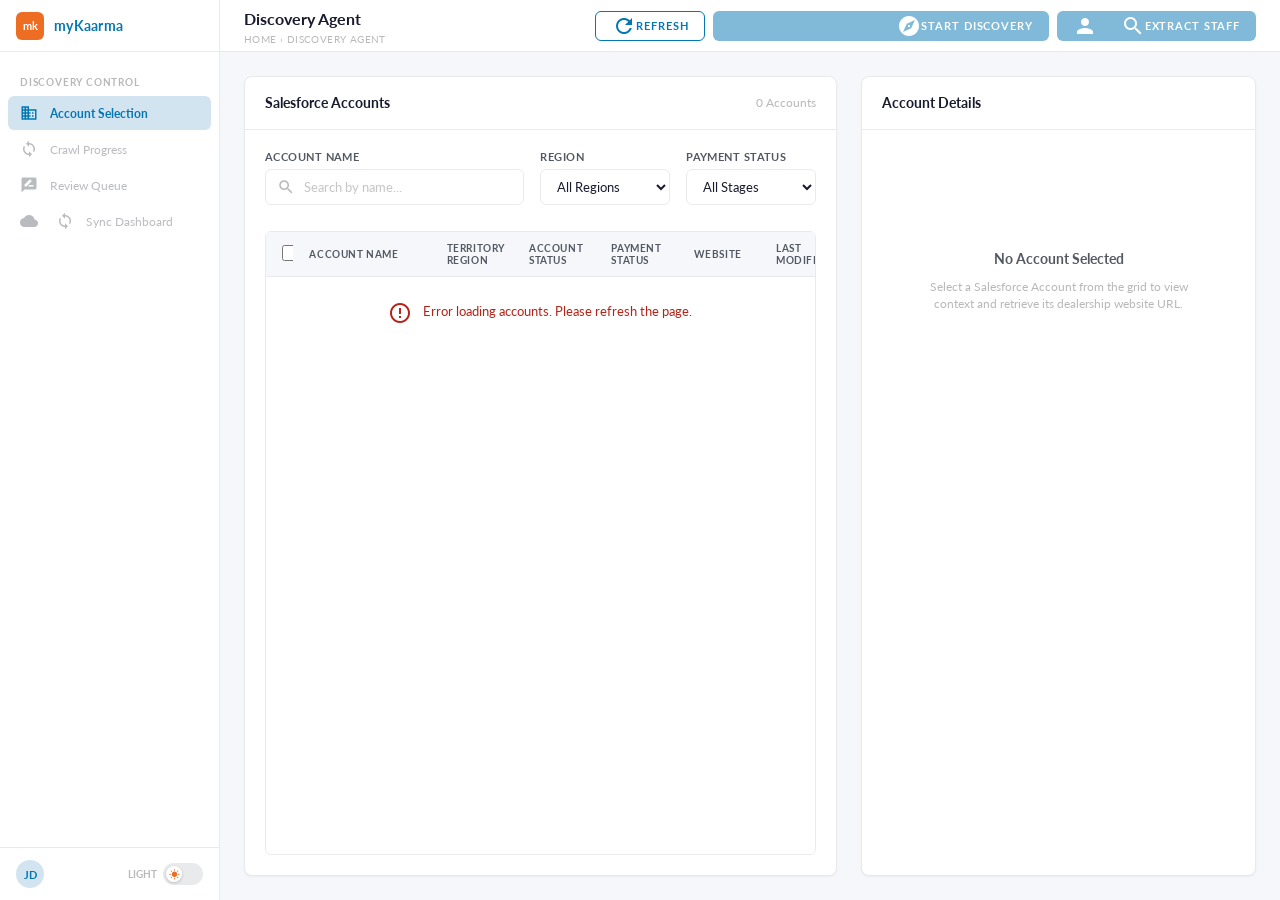
==== commit 10641937: "feat(scraper): integrate Playwright scraper with bug fixes for DealerInspire sites - Copy scraper.py" ====
--- a/static/index.html
+++ b/static/index.html
@@ -85,14 +85,16 @@
         </div>
         
         <div class="actions-right">
-                <button class="tb-btn secondary" id="btnRefreshGrid">
-                  <i class="material-icons">refresh</i> Refresh
-                </button>
-                <button class="tb-btn primary disabled" id="btnStartDiscovery" disabled>Start Discovery</button>
-                <button class="tb-btn primary disabled" id="btnExtractStaff" disabled style="margin-left: 8px;">
-                  <i class="material-icons">person_search</i> Extract Staff
-                </button>
-              </div>
+          <button class="tb-btn secondary" id="btnRefreshGrid">
+            <i class="material-icons">refresh</i> Refresh
+          </button>
+          <button class="tb-btn primary disabled" id="btnStartDiscovery" disabled>
+            <i class="material-icons">travel_explore</i> Start Discovery
+          </button>
+          <button class="tb-btn primary disabled" id="btnExtractStaff" disabled>
+            <i class="material-icons">person_search</i> Extract Staff
+          </button>
+        </div>
       </header>
 
       <!-- Workspace Content (Grid Layout) -->
@@ -119,12 +121,6 @@
                 <label for="regionFilter" class="form-label">Region</label>
                 <select id="regionFilter" class="myk-input">
                   <option value="">All Regions</option>
-                </select>
-              </div>
-              <div class="form-group" style="flex: 1; margin-bottom: 0;">
-                <label for="statusFilter" class="form-label">Account Status</label>
-                <select id="statusFilter" class="myk-input">
-                  <option value="">All Statuses</option>
                 </select>
               </div>
               <div class="form-group" style="flex: 1; margin-bottom: 0;">
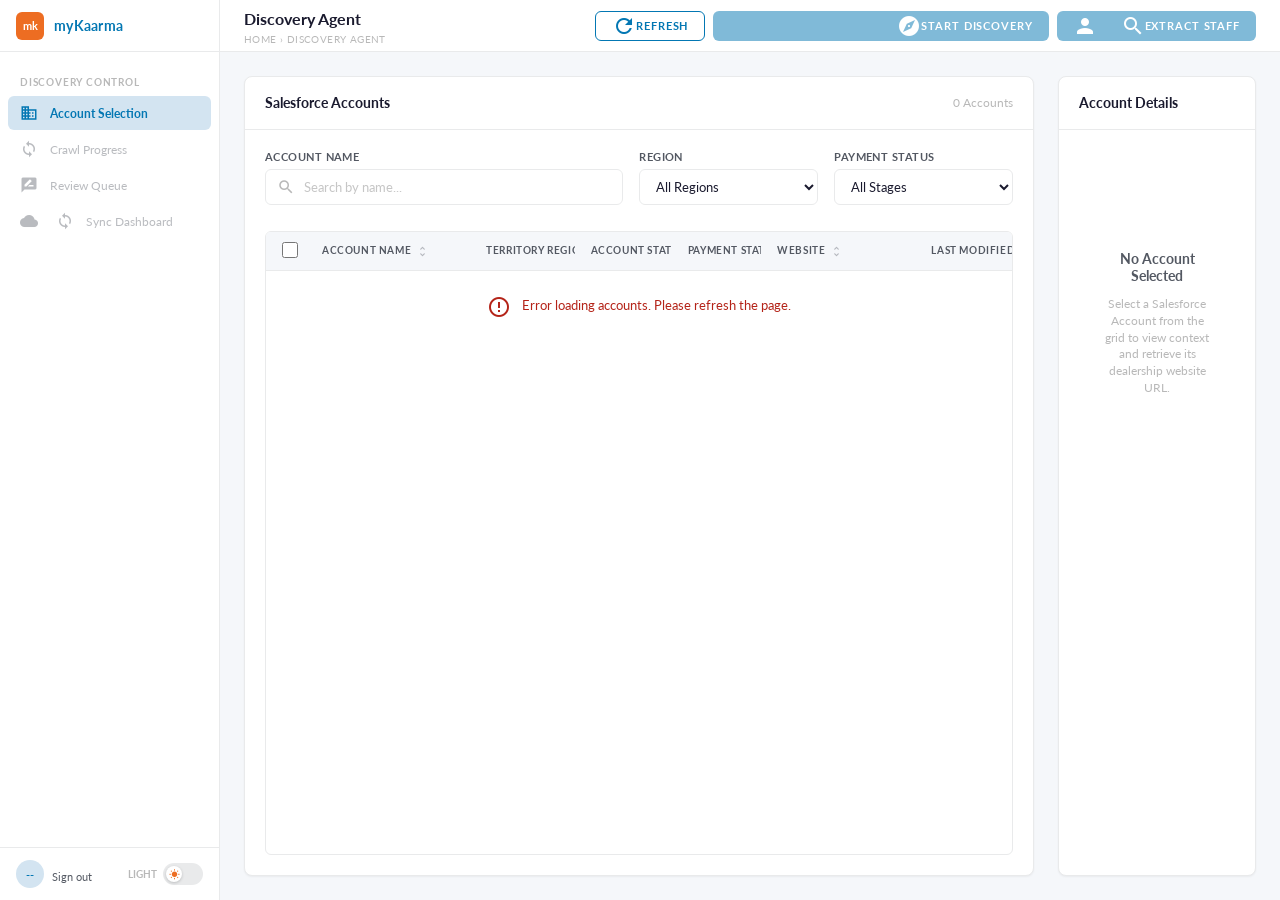
==== commit ed634da0: "feat: add Google OAuth login, Salesforce integration, and UI improvements - Google OAuth login with " ====
--- a/static/index.html
+++ b/static/index.html
@@ -63,7 +63,13 @@
 
       <!-- Sidebar Footer -->
       <div class="sidebar-footer">
-        <div class="avatar" id="userAvatar" title="User Profile">JD</div>
+        <div style="display:flex; align-items:center; gap:8px; overflow:hidden; flex:1; min-width:0;">
+          <div class="avatar" id="userAvatar" title="User Profile">--</div>
+          <div style="overflow:hidden; min-width:0;">
+            <div id="userDisplayName" style="font-size:12px; font-weight:700; color:var(--text-primary,#1A1A2E); white-space:nowrap; overflow:hidden; text-overflow:ellipsis;"></div>
+            <a href="/logout" style="font-size:11px; color:var(--text-secondary,#535862); text-decoration:none;" onmouseover="this.style.color='var(--error-red,#B42318)'" onmouseout="this.style.color='var(--text-secondary,#535862)'">Sign out</a>
+          </div>
+        </div>
         <button class="theme-toggle-btn" id="themeToggleBtn" aria-label="Toggle dark mode" role="switch" aria-checked="false">
           <span class="theme-label" id="themeToggleLabel">Light</span>
           <div class="toggle-track">
@@ -136,13 +142,13 @@
               <table class="myk-table" id="accountsTable">
                 <thead>
                   <tr>
-                    <th style="width: 5%;"><input type="checkbox" id="selectAllCheckbox"></th>
-                    <th style="width: 25%;">Account Name</th>
-                    <th style="width: 15%;">Territory Region</th>
-                    <th style="width: 15%;">Account Status</th>
-                    <th style="width: 15%;">Payment Status</th>
-                    <th style="width: 15%;">Website</th>
-                    <th style="width: 10%;">Last Modified</th>
+                    <th style="width: 40px;"><input type="checkbox" id="selectAllCheckbox"></th>
+                    <th style="width: 22%;" class="sortable" data-sort-key="Name">Account Name <i class="material-icons sort-icon">unfold_more</i></th>
+                    <th style="width: 14%;" class="sortable" data-sort-key="Territory_Region__c">Territory Region <i class="material-icons sort-icon">unfold_more</i></th>
+                    <th style="width: 13%;" class="sortable" data-sort-key="Account_Status__c">Account Status <i class="material-icons sort-icon">unfold_more</i></th>
+                    <th style="width: 12%;" class="sortable" data-sort-key="Payments_Stage__c">Payment Status <i class="material-icons sort-icon">unfold_more</i></th>
+                    <th class="sortable" data-sort-key="Website">Website <i class="material-icons sort-icon">unfold_more</i></th>
+                    <th style="width: 13%;" class="sortable" data-sort-key="LastModifiedDate">Last Modified <i class="material-icons sort-icon">arrow_downward</i></th>
                   </tr>
                 </thead>
                 <tbody id="accountsTableBody">
--- a/static/theme.css
+++ b/static/theme.css
@@ -304,7 +304,7 @@
   padding: 24px;
   overflow-y: auto;
   display: grid;
-  grid-template-columns: 1.5fr 1fr;
+  grid-template-columns: 4fr 1fr;
   gap: 24px;
 }
 
@@ -455,6 +455,7 @@
    ------------------------------------------ */
 .table-container {
   flex-grow: 1;
+  overflow-x: auto;
   overflow-y: auto;
   border: 1px solid var(--border, #E9EAEB);
   border-radius: 6px;
@@ -481,6 +482,47 @@
   position: sticky;
   top: 0;
   z-index: 10;
+  overflow: hidden;
+  white-space: nowrap;
+}
+
+/* Sortable header */
+.myk-table th.sortable {
+  cursor: pointer;
+  user-select: none;
+}
+.myk-table th.sortable:hover {
+  background: var(--nav-hover-bg, rgba(3,119,179,0.06));
+  color: var(--brand, #0377B3);
+}
+.myk-table th.sort-active {
+  color: var(--brand, #0377B3);
+}
+.sort-icon {
+  font-size: 13px !important;
+  vertical-align: middle;
+  margin-left: 2px;
+  opacity: 0.4;
+  transition: opacity 0.15s;
+}
+.myk-table th.sort-active .sort-icon {
+  opacity: 1;
+}
+
+/* Column resize handle */
+.col-resize-handle {
+  position: absolute;
+  right: 0;
+  top: 0;
+  bottom: 0;
+  width: 5px;
+  cursor: col-resize;
+  background: transparent;
+  z-index: 20;
+}
+.col-resize-handle:hover {
+  background: var(--brand, #0377B3);
+  opacity: 0.35;
 }
 
 .myk-table td {
@@ -547,14 +589,14 @@
 .details-panel {
   display: flex;
   flex-direction: column;
-  gap: 16px;
+  gap: 10px;
 }
 
 .detail-row {
   display: flex;
-  justify-content: space-between;
-  align-items: center;
-  padding-bottom: 12px;
+  flex-direction: column;
+  gap: 3px;
+  padding-bottom: 10px;
   border-bottom: 1px dashed var(--border, #E9EAEB);
 }
 
@@ -584,11 +626,11 @@
   background: var(--success-bg, #ECFDF3);
   border: 1px solid var(--success-green, #027A48);
   border-radius: 6px;
-  padding: 12px 16px;
-  display: flex;
-  flex-direction: column;
-  gap: 8px;
-  margin-top: 12px;
+  padding: 8px 12px;
+  display: flex;
+  flex-direction: column;
+  gap: 6px;
+  margin-top: 8px;
 }
 
 #shell.dark .website-container {
